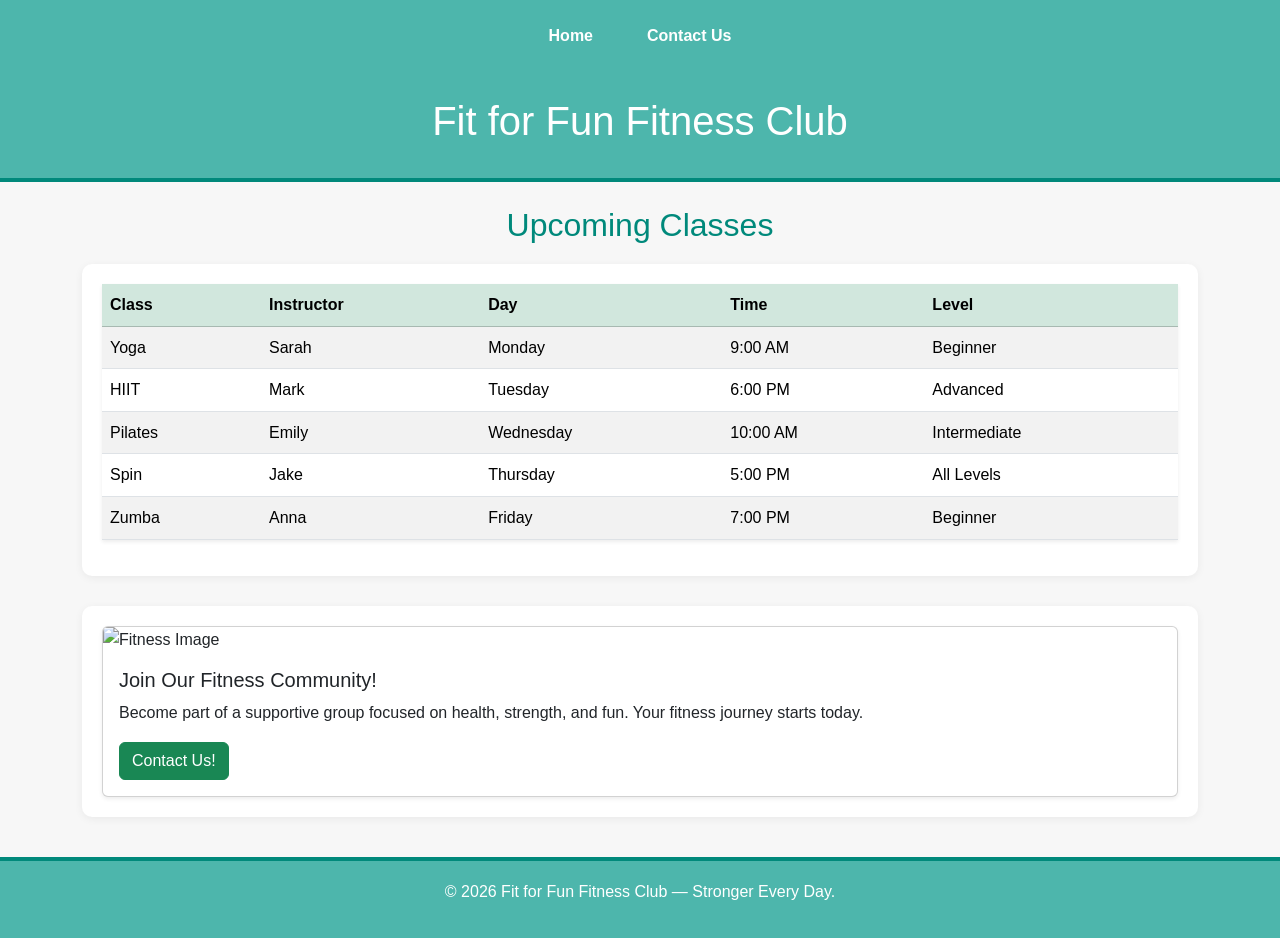
==== index.html @ 86d4116d "updated misc formatting" ====
<!DOCTYPE html>
<html lang="en">

<head>
    <meta charset="UTF-8">
    <meta name="author" content="Logan Burkardt — July 2026">
    <meta name="viewport" content="width=device-width, initial-scale=1.0">
    <title>Fit for Fun Fitness Club</title>

    <!-- Bootstrap CSS -->
    <link href="https://cdn.jsdelivr.net/npm/bootstrap@5.3.8/dist/css/bootstrap.min.css" rel="stylesheet">

    <!-- Custom Stylesheet -->
    <link rel="stylesheet" href="style.css">
</head>

<body>

    <!-- Flexbox Navigation -->
    <nav class="main-nav">
        <a href="index.html">Home</a>
        <a href="contactus.html">Contact Us</a>
    </nav>

    <header class="title-banner">
        <h1>Fit for Fun Fitness Club</h1>
    </header>

    <main class="container">

        <h2 class="section-title mt-4">Upcoming Classes</h2>

        <!-- Bootstrap Table -->
        <section class="content-card">
            <table class="table table-striped table-hover shadow-sm">
                <thead class="table-success">
                    <tr>
                        <th>Class</th>
                        <th>Instructor</th>
                        <th>Day</th>
                        <th>Time</th>
                        <th>Level</th>
                    </tr>
                </thead>
                <tbody>
                    <tr>
                        <td>Yoga</td>
                        <td>Sarah</td>
                        <td>Monday</td>
                        <td>9:00 AM</td>
                        <td>Beginner</td>
                    </tr>
                    <tr>
                        <td>HIIT</td>
                        <td>Mark</td>
                        <td>Tuesday</td>
                        <td>6:00 PM</td>
                        <td>Advanced</td>
                    </tr>
                    <tr>
                        <td>Pilates</td>
                        <td>Emily</td>
                        <td>Wednesday</td>
                        <td>10:00 AM</td>
                        <td>Intermediate</td>
                    </tr>
                    <tr>
                        <td>Spin</td>
                        <td>Jake</td>
                        <td>Thursday</td>
                        <td>5:00 PM</td>
                        <td>All Levels</td>
                    </tr>
                    <tr>
                        <td>Zumba</td>
                        <td>Anna</td>
                        <td>Friday</td>
                        <td>7:00 PM</td>
                        <td>Beginner</td>
                    </tr>
                </tbody>
            </table>
        </section>

        <!-- Bootstrap Card -->
        <section class="content-card">
            <section class="card shadow-sm">
                <img src="https://via.placeholder.com/600x250" class="card-img-top" alt="Fitness Image">

                <section class="card-body">
                    <h5 class="card-title">Join Our Fitness Community!</h5>
                    <p class="card-text">
                        Become part of a supportive group focused on health, strength, and fun.
                        Your fitness journey starts today.
                    </p>
                    <a href="#" class="btn btn-success">Contact Us!</a>
                </section>
            </section>
        </section>

    </main>

    <footer class="footer">
        <p>&copy; 2026 Fit for Fun Fitness Club — Stronger Every Day.</p>
    </footer>

</body>

</html>
---- style.css ----
/* ===========================
   Global Styles
   =========================== */
body {
    font-family: 'Poppins', Arial, sans-serif;
    margin: 0;
    background: #f7f7f7;
    color: #333;
    line-height: 1.6;
}

/* ===========================
   Title Banner
   =========================== */
.title-banner {
    background: #4db6ac;
    color: #fff;
    padding: 25px;
    text-align: center;
    border-bottom: 4px solid #00897b;
}

/* ===========================
   Flexbox Navigation
   =========================== */
.main-nav {
    display: flex;
    flex-direction: column;
    background: #4db6ac;
    text-align: center;
    padding: 15px;
    gap: 10px;
}

.main-nav a {
    text-decoration: none;
    color: #fff;
    font-weight: 600;
    padding: 8px 12px;
    border-radius: 6px;
}

.main-nav a:hover {
    background: #00897b;
}

/* Switch to horizontal layout */
@media (min-width: 600px) {
    .main-nav {
        flex-direction: row;
        justify-content: center;
        gap: 30px;
    }
}

/* ===========================
   Content Card
   =========================== */
.content-card {
    background: #fff;
    padding: 20px;
    margin-bottom: 30px;
    border-radius: 10px;
    box-shadow: 0 2px 8px rgba(0, 0, 0, 0.06);
}

/* ===========================
   Section Titles
   =========================== */
.section-title {
    color: #00897b;
    margin-bottom: 20px;
    text-align: center;
}

/* ===========================
   Footer
   =========================== */
.footer {
    background: #4db6ac;
    color: #fff;
    text-align: center;
    padding: 18px;
    margin-top: 40px;
    border-top: 4px solid #00897b;
}
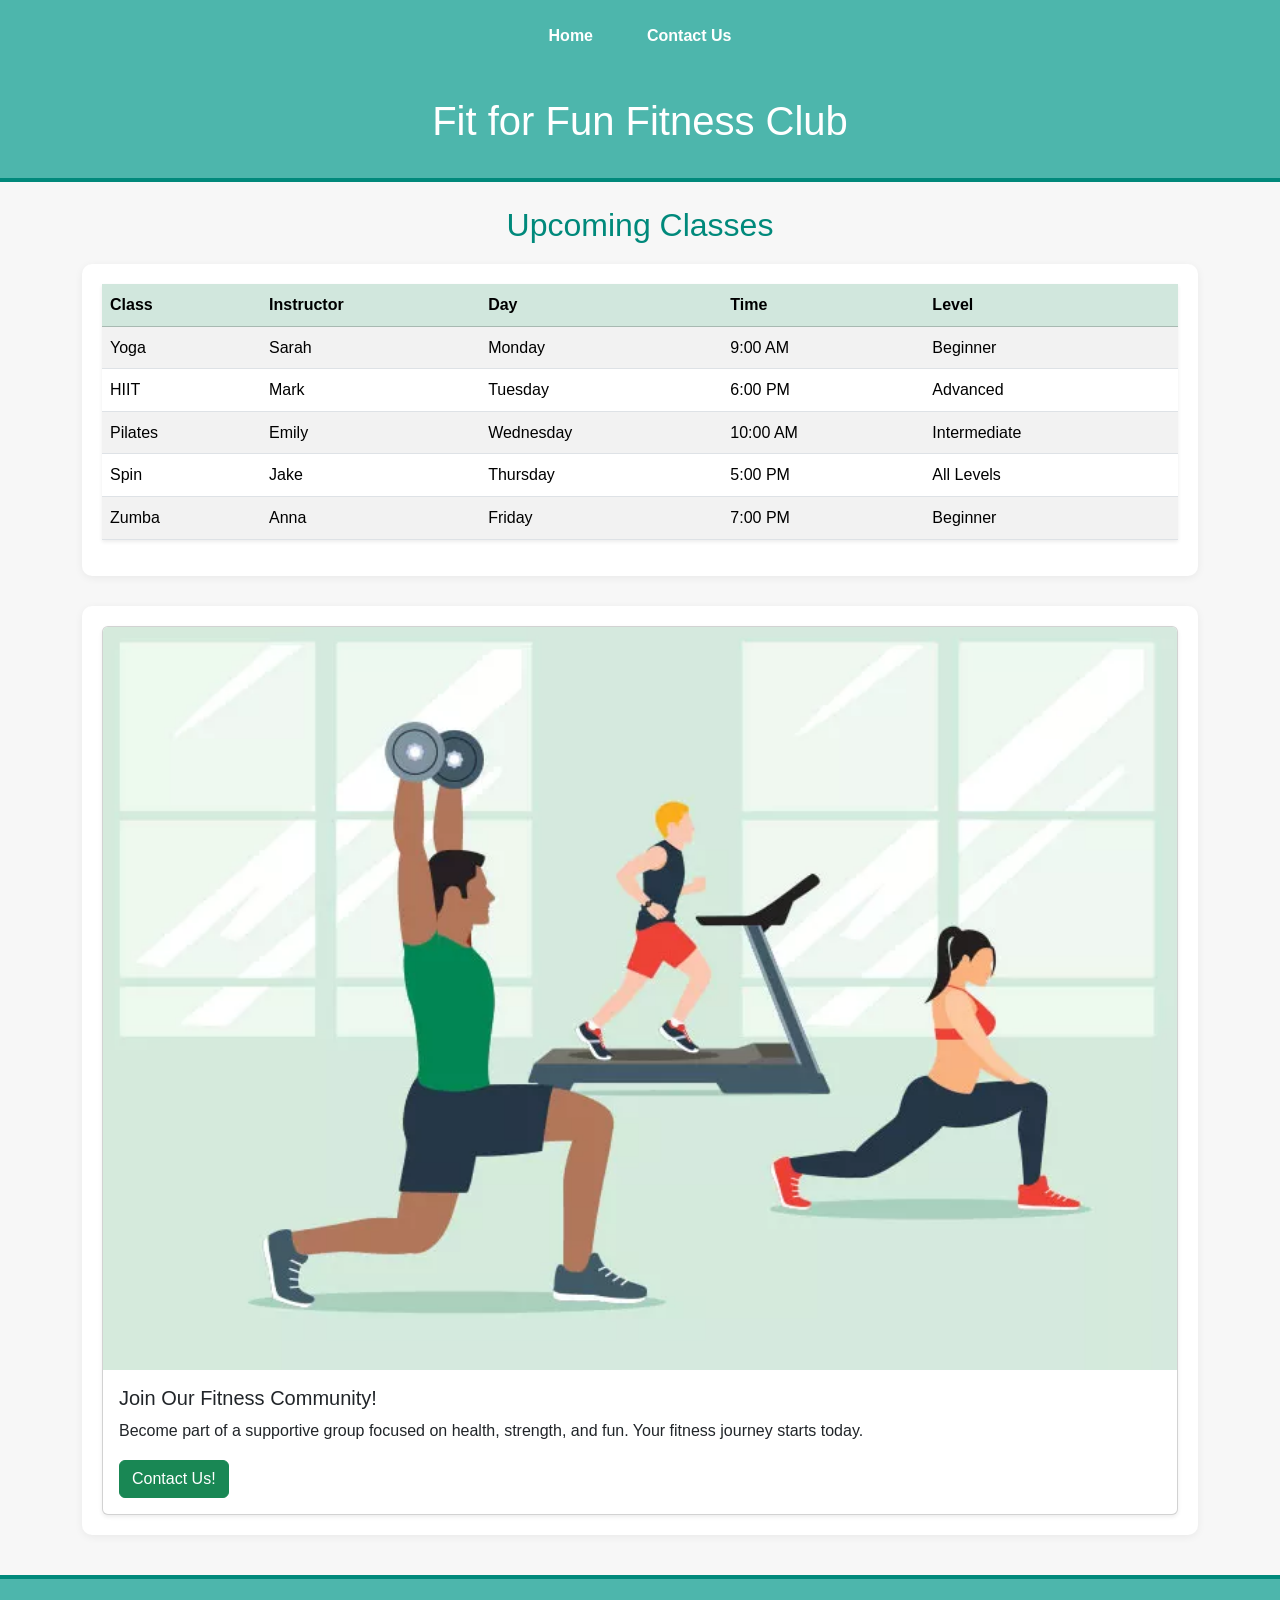
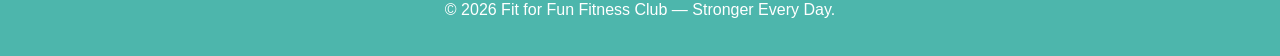
==== commit dca55015: "updated placeholder pic and fixed button link" ====
--- a/index.html
+++ b/index.html
@@ -29,7 +29,7 @@
     <main class="container">
 
         <h2 class="section-title mt-4">Upcoming Classes</h2>
-
+        <!-- test comment -->
         <!-- Bootstrap Table -->
         <section class="content-card">
             <table class="table table-striped table-hover shadow-sm">
@@ -85,7 +85,7 @@
         <!-- Bootstrap Card -->
         <section class="content-card">
             <section class="card shadow-sm">
-                <img src="https://via.placeholder.com/600x250" class="card-img-top" alt="Fitness Image">
+                <img src="images/excercisegraphic.webp" class="card-img-top" alt="Fitness Image">
 
                 <section class="card-body">
                     <h5 class="card-title">Join Our Fitness Community!</h5>
@@ -93,7 +93,7 @@
                         Become part of a supportive group focused on health, strength, and fun.
                         Your fitness journey starts today.
                     </p>
-                    <a href="#" class="btn btn-success">Contact Us!</a>
+                    <a href="contactus.html" class="btn btn-success">Contact Us!</a>
                 </section>
             </section>
         </section>
@@ -106,4 +106,4 @@
 
 </body>
 
-</html>
+</html>
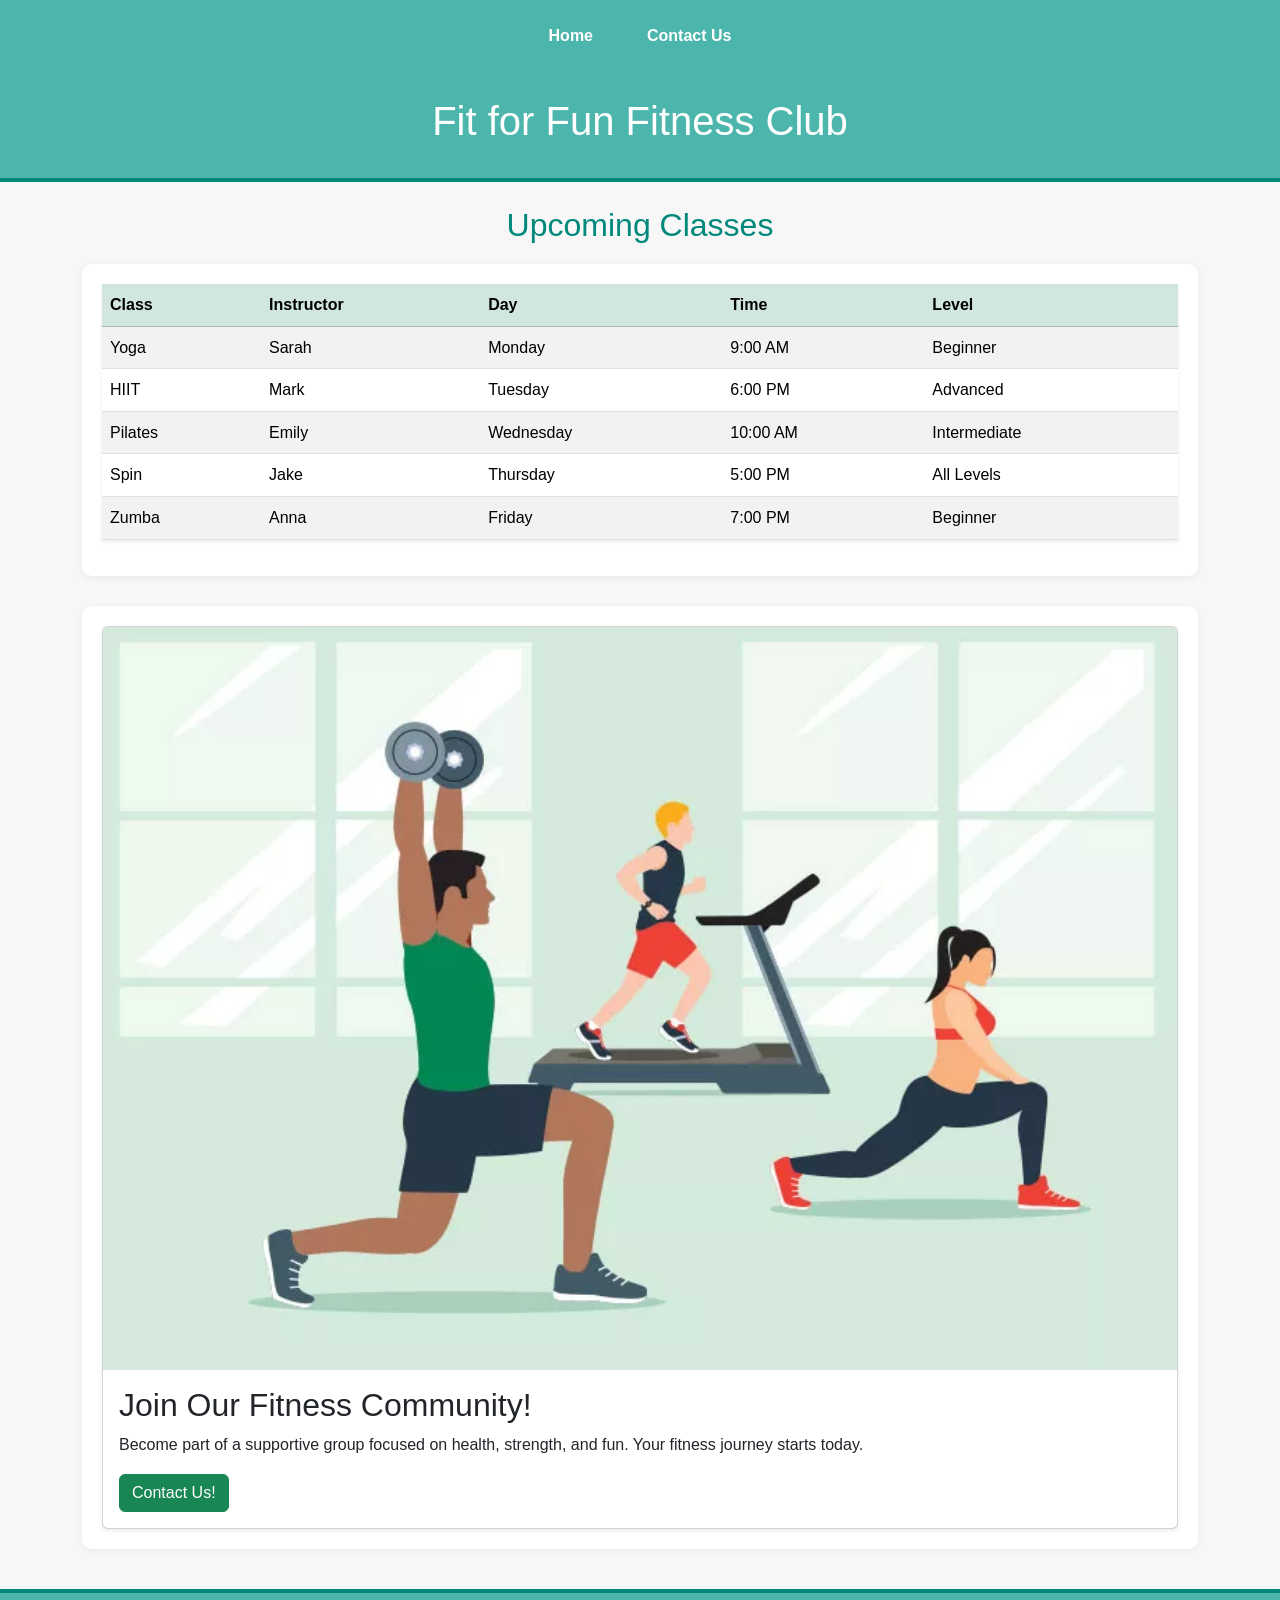
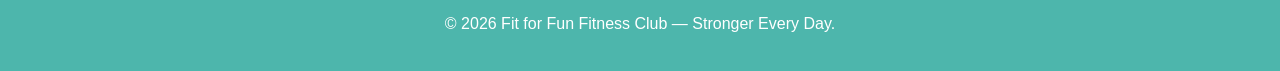
==== commit b9c7ba57: "test update" ====
--- a/index.html
+++ b/index.html
@@ -88,7 +88,7 @@
                 <img src="images/excercisegraphic.webp" class="card-img-top" alt="Fitness Image">
 
                 <section class="card-body">
-                    <h5 class="card-title">Join Our Fitness Community!</h5>
+                    <h2 class="card-title">Join Our Fitness Community!</h2>
                     <p class="card-text">
                         Become part of a supportive group focused on health, strength, and fun.
                         Your fitness journey starts today.
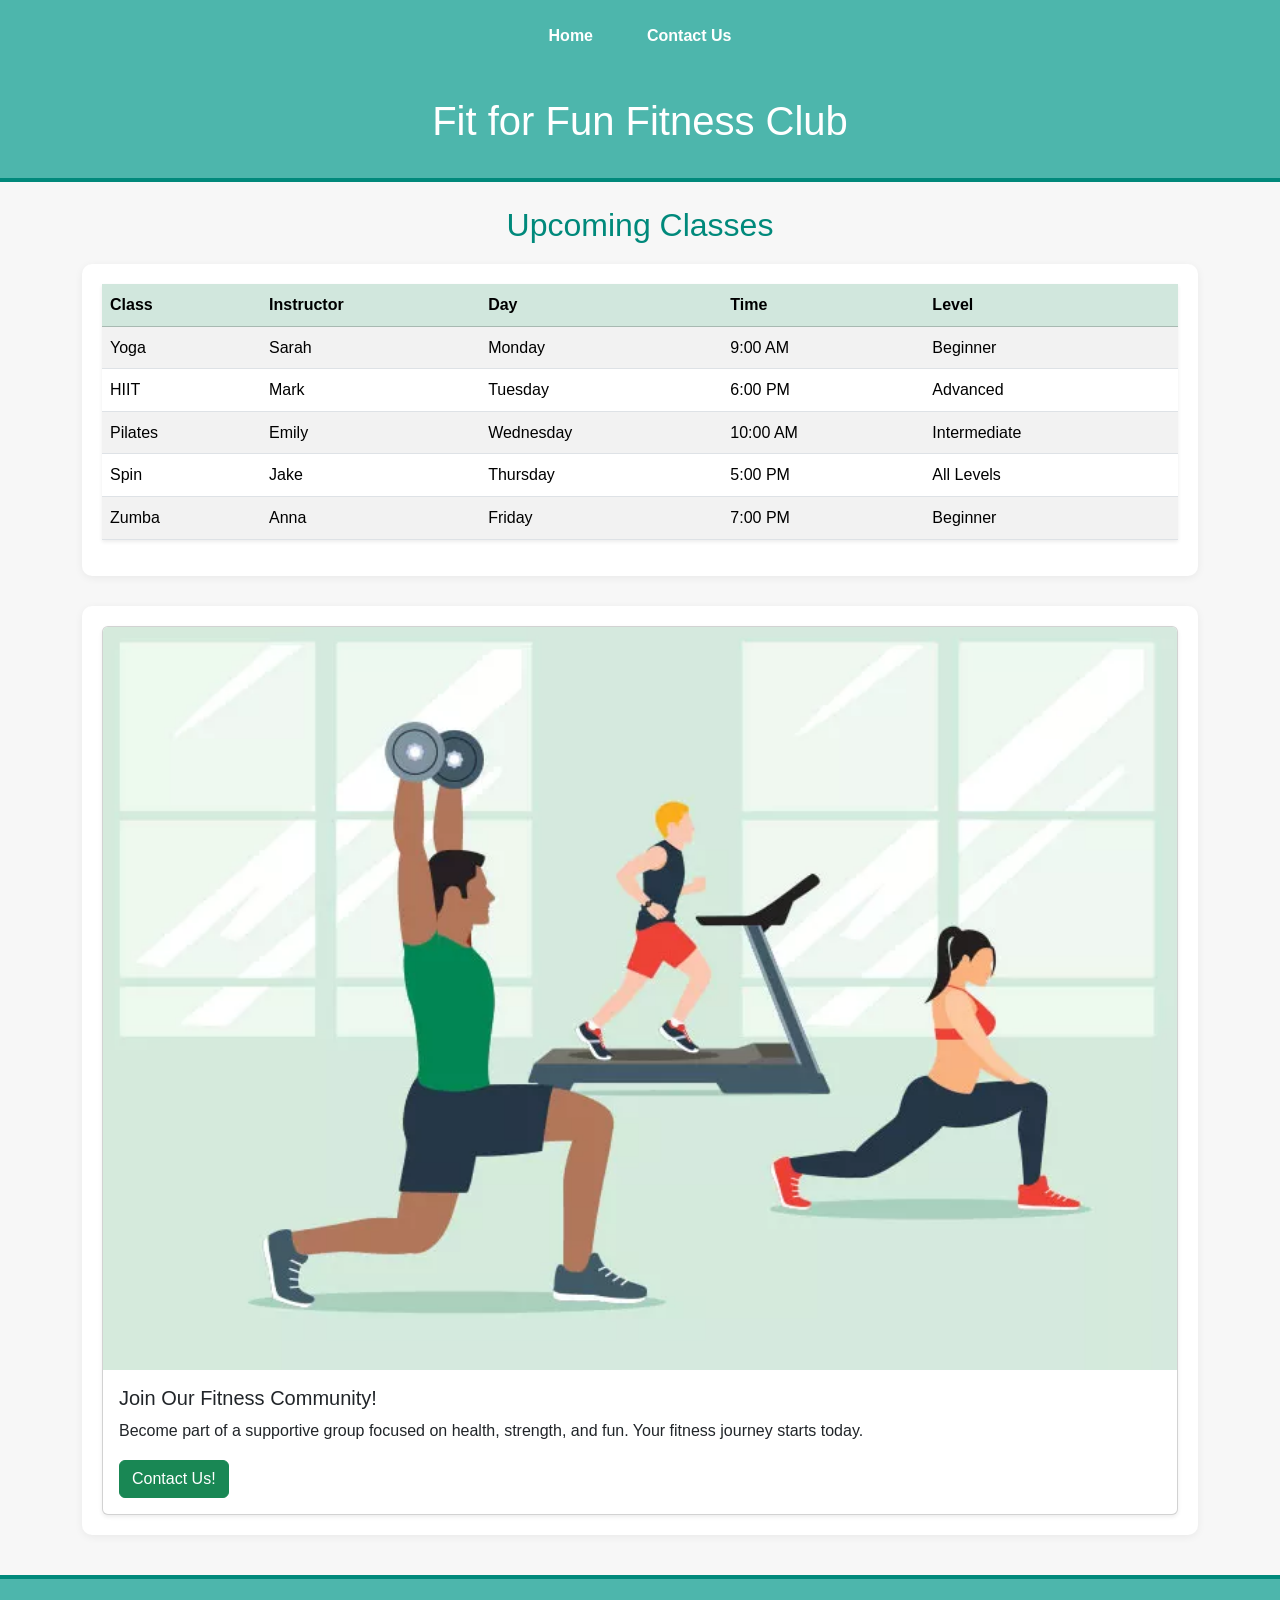
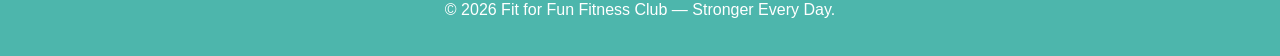
==== commit 4cccf922: "create branch-Jonathon" ====
--- a/index.html
+++ b/index.html
@@ -1,109 +1,110 @@
-<!DOCTYPE html>
+<!doctype html>
 <html lang="en">
-
-<head>
-    <meta charset="UTF-8">
-    <meta name="author" content="Logan Burkardt — July 2026">
-    <meta name="viewport" content="width=device-width, initial-scale=1.0">
+  <head>
+    <meta charset="UTF-8" />
+    <meta name="author" content="Logan Burkardt — July 2026" />
+    <meta name="viewport" content="width=device-width, initial-scale=1.0" />
     <title>Fit for Fun Fitness Club</title>
 
     <!-- Bootstrap CSS -->
-    <link href="https://cdn.jsdelivr.net/npm/bootstrap@5.3.8/dist/css/bootstrap.min.css" rel="stylesheet">
+    <link
+      href="https://cdn.jsdelivr.net/npm/bootstrap@5.3.8/dist/css/bootstrap.min.css"
+      rel="stylesheet"
+    />
 
     <!-- Custom Stylesheet -->
-    <link rel="stylesheet" href="style.css">
-</head>
+    <link rel="stylesheet" href="style.css" />
+  </head>
 
-<body>
-
+  <body>
     <!-- Flexbox Navigation -->
     <nav class="main-nav">
-        <a href="index.html">Home</a>
-        <a href="contactus.html">Contact Us</a>
+      <a href="index.html">Home</a>
+      <a href="contactus.html">Contact Us</a>
     </nav>
 
     <header class="title-banner">
-        <h1>Fit for Fun Fitness Club</h1>
+      <h1>Fit for Fun Fitness Club</h1>
     </header>
 
     <main class="container">
+      <h2 class="section-title mt-4">Upcoming Classes</h2>
+      <!-- test comment -->
+      <!-- Bootstrap Table -->
+      <section class="content-card">
+        <table class="table table-striped table-hover shadow-sm">
+          <thead class="table-success">
+            <tr>
+              <th>Class</th>
+              <th>Instructor</th>
+              <th>Day</th>
+              <th>Time</th>
+              <th>Level</th>
+            </tr>
+          </thead>
+          <tbody>
+            <tr>
+              <td>Yoga</td>
+              <td>Sarah</td>
+              <td>Monday</td>
+              <td>9:00 AM</td>
+              <td>Beginner</td>
+            </tr>
+            <tr>
+              <td>HIIT</td>
+              <td>Mark</td>
+              <td>Tuesday</td>
+              <td>6:00 PM</td>
+              <td>Advanced</td>
+            </tr>
+            <tr>
+              <td>Pilates</td>
+              <td>Emily</td>
+              <td>Wednesday</td>
+              <td>10:00 AM</td>
+              <td>Intermediate</td>
+            </tr>
+            <tr>
+              <td>Spin</td>
+              <td>Jake</td>
+              <td>Thursday</td>
+              <td>5:00 PM</td>
+              <td>All Levels</td>
+            </tr>
+            <tr>
+              <td>Zumba</td>
+              <td>Anna</td>
+              <td>Friday</td>
+              <td>7:00 PM</td>
+              <td>Beginner</td>
+            </tr>
+          </tbody>
+        </table>
+      </section>
 
-        <h2 class="section-title mt-4">Upcoming Classes</h2>
-        <!-- test comment -->
-        <!-- Bootstrap Table -->
-        <section class="content-card">
-            <table class="table table-striped table-hover shadow-sm">
-                <thead class="table-success">
-                    <tr>
-                        <th>Class</th>
-                        <th>Instructor</th>
-                        <th>Day</th>
-                        <th>Time</th>
-                        <th>Level</th>
-                    </tr>
-                </thead>
-                <tbody>
-                    <tr>
-                        <td>Yoga</td>
-                        <td>Sarah</td>
-                        <td>Monday</td>
-                        <td>9:00 AM</td>
-                        <td>Beginner</td>
-                    </tr>
-                    <tr>
-                        <td>HIIT</td>
-                        <td>Mark</td>
-                        <td>Tuesday</td>
-                        <td>6:00 PM</td>
-                        <td>Advanced</td>
-                    </tr>
-                    <tr>
-                        <td>Pilates</td>
-                        <td>Emily</td>
-                        <td>Wednesday</td>
-                        <td>10:00 AM</td>
-                        <td>Intermediate</td>
-                    </tr>
-                    <tr>
-                        <td>Spin</td>
-                        <td>Jake</td>
-                        <td>Thursday</td>
-                        <td>5:00 PM</td>
-                        <td>All Levels</td>
-                    </tr>
-                    <tr>
-                        <td>Zumba</td>
-                        <td>Anna</td>
-                        <td>Friday</td>
-                        <td>7:00 PM</td>
-                        <td>Beginner</td>
-                    </tr>
-                </tbody>
-            </table>
+      <!-- Bootstrap Card -->
+      <section class="content-card">
+        <section class="card shadow-sm">
+          <img
+            src="images/excercisegraphic.webp"
+            class="card-img-top"
+            alt="Fitness Image"
+          />
+
+          <section class="card-body">
+            <h5 class="card-title">Join Our Fitness Community!</h5>
+            <p class="card-text">
+              Become part of a supportive group focused on health, strength, and
+              fun. Your fitness journey starts today.
+            </p>
+            <a href="contactus.html" class="btn btn-success">Contact Us!</a>
+          </section>
         </section>
-
-        <!-- Bootstrap Card -->
-        <section class="content-card">
-            <section class="card shadow-sm">
-                <img src="images/excercisegraphic.webp" class="card-img-top" alt="Fitness Image">
-
-                <section class="card-body">
-                    <h2 class="card-title">Join Our Fitness Community!</h2>
-                    <p class="card-text">
-                        Become part of a supportive group focused on health, strength, and fun.
-                        Your fitness journey starts today.
-                    </p>
-                    <a href="contactus.html" class="btn btn-success">Contact Us!</a>
-                </section>
-            </section>
-        </section>
-
+      </section>
     </main>
 
     <footer class="footer">
-        <p>&copy; 2026 Fit for Fun Fitness Club — Stronger Every Day.</p>
+      <p>&copy; 2026 Fit for Fun Fitness Club — Stronger Every Day.</p>
     </footer>
-
-</body>
-
-</html>+  </body>
+</html>
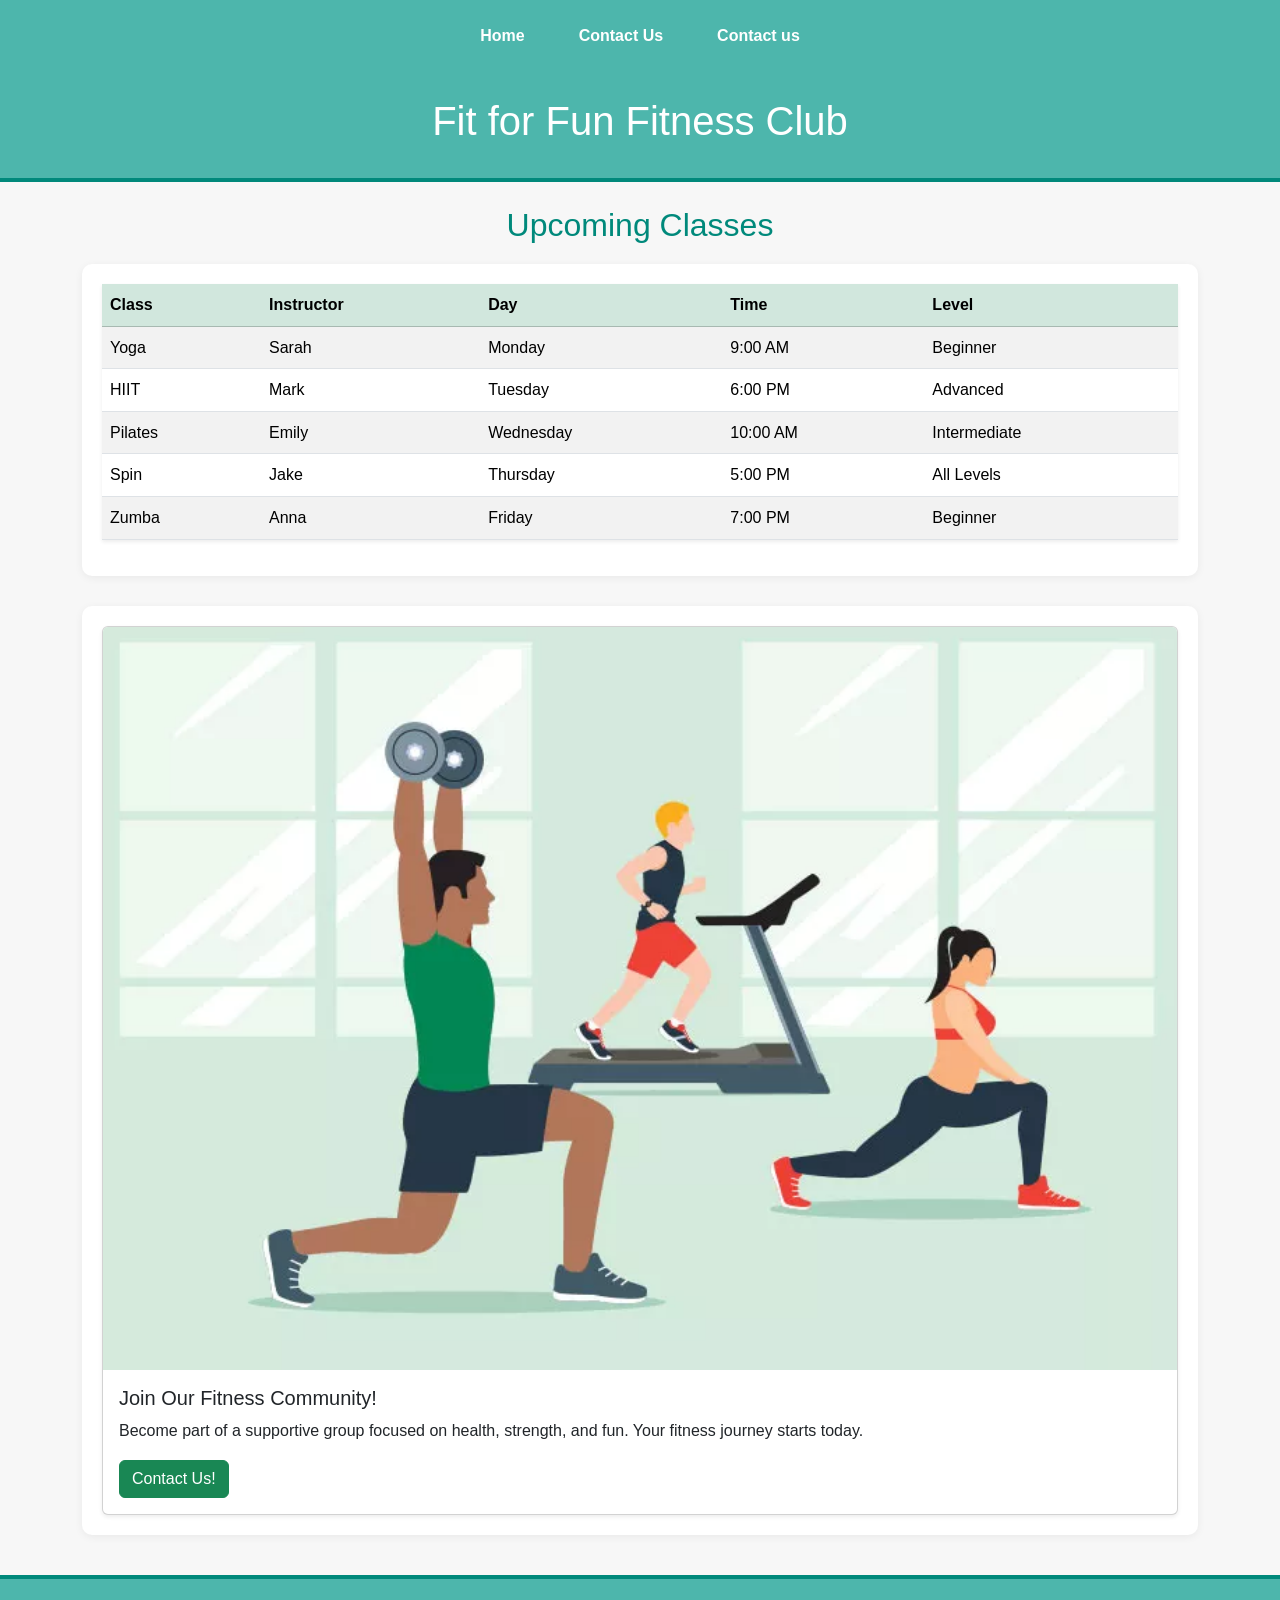
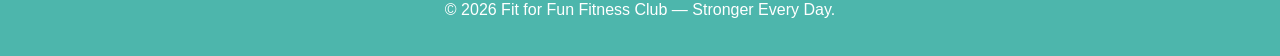
==== commit f1b0b112: "revised navs, need to test" ====
--- a/index.html
+++ b/index.html
@@ -1,110 +1,110 @@
-<!doctype html>
+<!DOCTYPE html>
 <html lang="en">
-  <head>
-    <meta charset="UTF-8" />
-    <meta name="author" content="Logan Burkardt — July 2026" />
-    <meta name="viewport" content="width=device-width, initial-scale=1.0" />
+
+<head>
+    <meta charset="UTF-8">
+    <meta name="author" content="Logan Burkardt — July 2026">
+    <meta name="viewport" content="width=device-width, initial-scale=1.0">
     <title>Fit for Fun Fitness Club</title>
 
     <!-- Bootstrap CSS -->
-    <link
-      href="https://cdn.jsdelivr.net/npm/bootstrap@5.3.8/dist/css/bootstrap.min.css"
-      rel="stylesheet"
-    />
+    <link href="https://cdn.jsdelivr.net/npm/bootstrap@5.3.8/dist/css/bootstrap.min.css" rel="stylesheet">
 
     <!-- Custom Stylesheet -->
-    <link rel="stylesheet" href="style.css" />
-  </head>
+    <link rel="stylesheet" href="style.css">
+</head>
 
-  <body>
+<body>
+
     <!-- Flexbox Navigation -->
     <nav class="main-nav">
-      <a href="index.html">Home</a>
-      <a href="contactus.html">Contact Us</a>
+        <a href="index.html">Home</a>
+        <a href="contactus-celeste.html">Contact Us</a>
+        <a href="contactus-jonathon.html">Contact us</a>
     </nav>
 
     <header class="title-banner">
-      <h1>Fit for Fun Fitness Club</h1>
+        <h1>Fit for Fun Fitness Club</h1>
     </header>
 
     <main class="container">
-      <h2 class="section-title mt-4">Upcoming Classes</h2>
-      <!-- test comment -->
-      <!-- Bootstrap Table -->
-      <section class="content-card">
-        <table class="table table-striped table-hover shadow-sm">
-          <thead class="table-success">
-            <tr>
-              <th>Class</th>
-              <th>Instructor</th>
-              <th>Day</th>
-              <th>Time</th>
-              <th>Level</th>
-            </tr>
-          </thead>
-          <tbody>
-            <tr>
-              <td>Yoga</td>
-              <td>Sarah</td>
-              <td>Monday</td>
-              <td>9:00 AM</td>
-              <td>Beginner</td>
-            </tr>
-            <tr>
-              <td>HIIT</td>
-              <td>Mark</td>
-              <td>Tuesday</td>
-              <td>6:00 PM</td>
-              <td>Advanced</td>
-            </tr>
-            <tr>
-              <td>Pilates</td>
-              <td>Emily</td>
-              <td>Wednesday</td>
-              <td>10:00 AM</td>
-              <td>Intermediate</td>
-            </tr>
-            <tr>
-              <td>Spin</td>
-              <td>Jake</td>
-              <td>Thursday</td>
-              <td>5:00 PM</td>
-              <td>All Levels</td>
-            </tr>
-            <tr>
-              <td>Zumba</td>
-              <td>Anna</td>
-              <td>Friday</td>
-              <td>7:00 PM</td>
-              <td>Beginner</td>
-            </tr>
-          </tbody>
-        </table>
-      </section>
 
-      <!-- Bootstrap Card -->
-      <section class="content-card">
-        <section class="card shadow-sm">
-          <img
-            src="images/excercisegraphic.webp"
-            class="card-img-top"
-            alt="Fitness Image"
-          />
+        <h2 class="section-title mt-4">Upcoming Classes</h2>
+        <!-- test comment -->
+        <!-- Bootstrap Table -->
+        <section class="content-card">
+            <table class="table table-striped table-hover shadow-sm">
+                <thead class="table-success">
+                    <tr>
+                        <th>Class</th>
+                        <th>Instructor</th>
+                        <th>Day</th>
+                        <th>Time</th>
+                        <th>Level</th>
+                    </tr>
+                </thead>
+                <tbody>
+                    <tr>
+                        <td>Yoga</td>
+                        <td>Sarah</td>
+                        <td>Monday</td>
+                        <td>9:00 AM</td>
+                        <td>Beginner</td>
+                    </tr>
+                    <tr>
+                        <td>HIIT</td>
+                        <td>Mark</td>
+                        <td>Tuesday</td>
+                        <td>6:00 PM</td>
+                        <td>Advanced</td>
+                    </tr>
+                    <tr>
+                        <td>Pilates</td>
+                        <td>Emily</td>
+                        <td>Wednesday</td>
+                        <td>10:00 AM</td>
+                        <td>Intermediate</td>
+                    </tr>
+                    <tr>
+                        <td>Spin</td>
+                        <td>Jake</td>
+                        <td>Thursday</td>
+                        <td>5:00 PM</td>
+                        <td>All Levels</td>
+                    </tr>
+                    <tr>
+                        <td>Zumba</td>
+                        <td>Anna</td>
+                        <td>Friday</td>
+                        <td>7:00 PM</td>
+                        <td>Beginner</td>
+                    </tr>
+                </tbody>
+            </table>
+        </section>
 
-          <section class="card-body">
-            <h5 class="card-title">Join Our Fitness Community!</h5>
-            <p class="card-text">
-              Become part of a supportive group focused on health, strength, and
-              fun. Your fitness journey starts today.
-            </p>
-            <a href="contactus.html" class="btn btn-success">Contact Us!</a>
-          </section>
+        <!-- Bootstrap Card -->
+        <section class="content-card">
+            <section class="card shadow-sm">
+                <img src="images/excercisegraphic.webp" class="card-img-top" alt="Fitness Image">
+
+                <section class="card-body">
+                    <h5 class="card-title">Join Our Fitness Community!</h5>
+                    <p class="card-text">
+                        Become part of a supportive group focused on health, strength, and fun.
+                        Your fitness journey starts today.
+                    </p>
+                    <a href="contactus.html" class="btn btn-success">Contact Us!</a>
+                </section>
+            </section>
         </section>
-      </section>
+
     </main>
 
     <footer class="footer">
-      <p>&copy; 2026 Fit for Fun Fitness Club — Stronger Every Day.</p>
+        <p>&copy; 2026 Fit for Fun Fitness Club — Stronger Every Day.</p>
     </footer>
-  </body>
-</html>
+
+</body>
+
+</html>
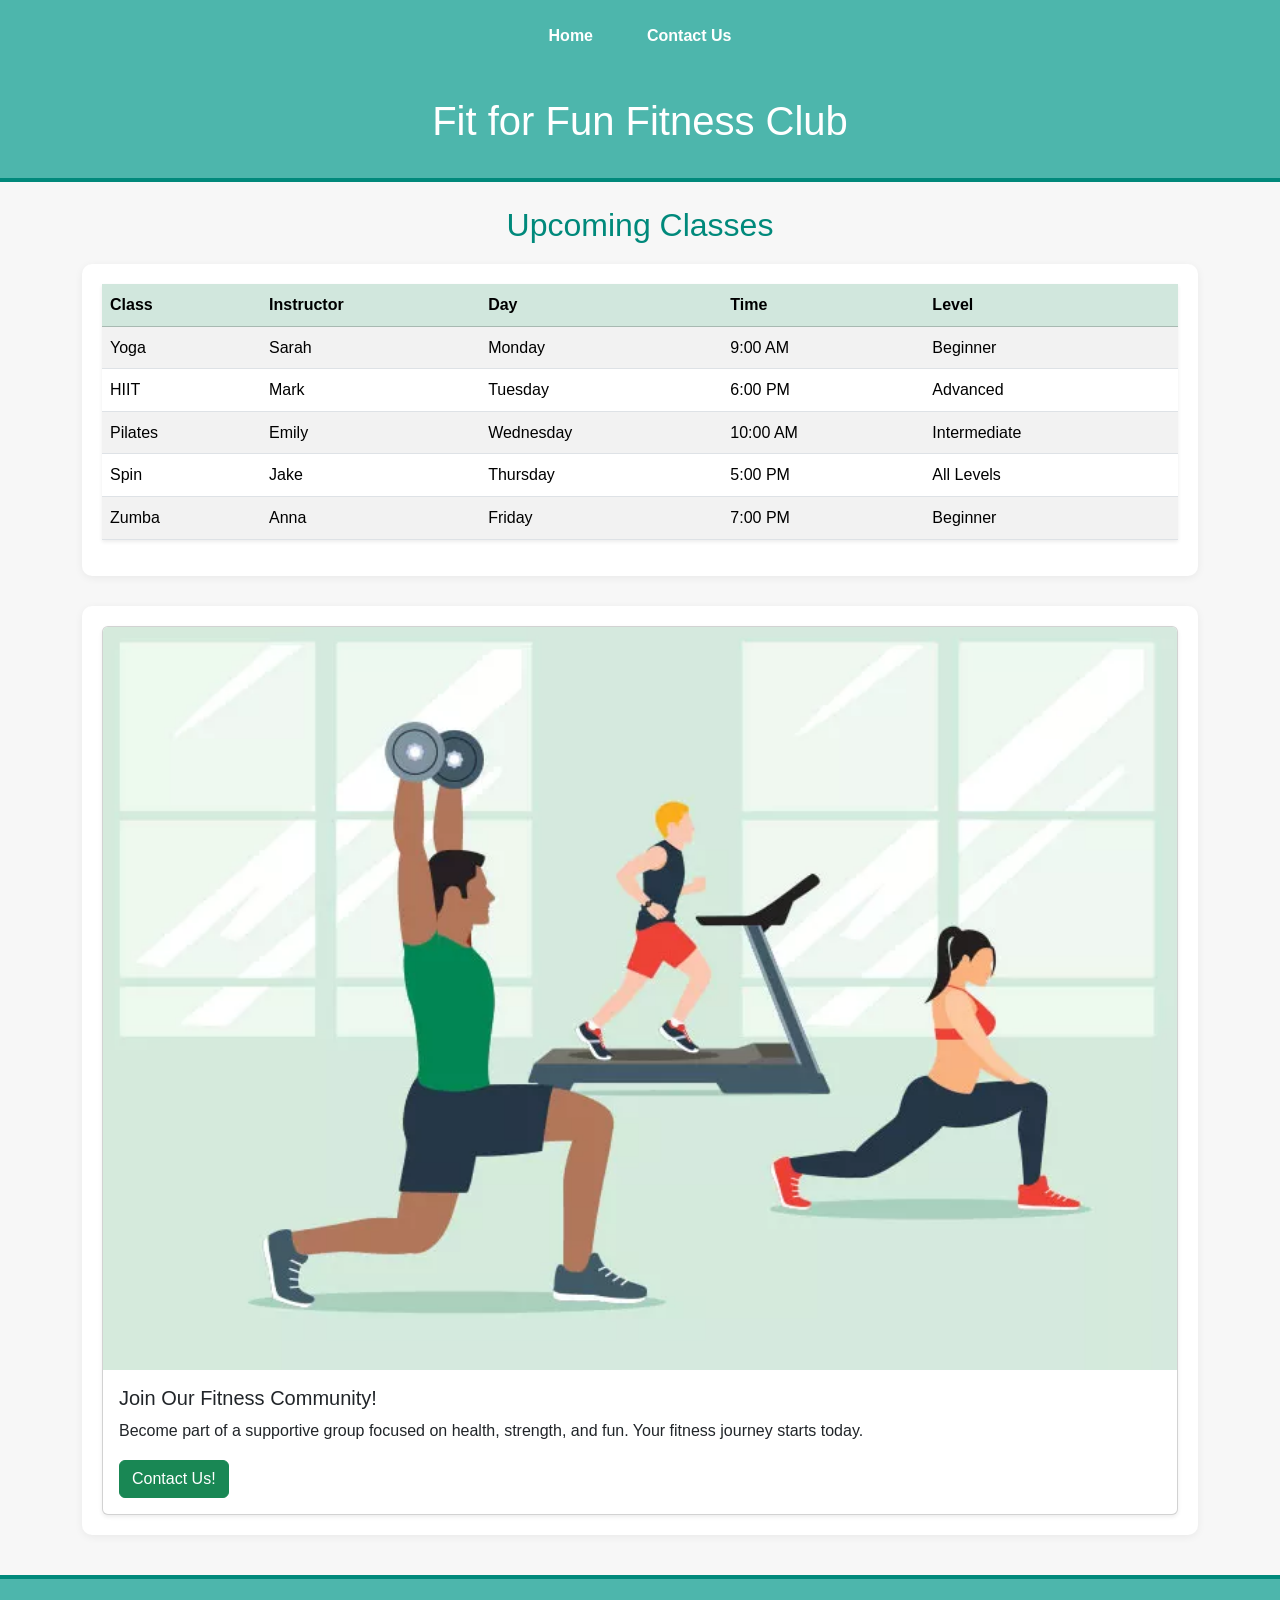
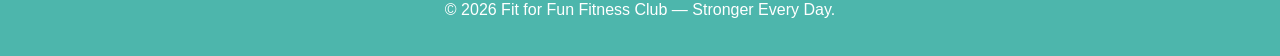
==== commit 792af92d: "Merge branch 'main' of https://github.com/SpookyToaster/CIS-130-W06-Fit-For-Fun" ====
--- a/index.html
+++ b/index.html
@@ -1,110 +1,110 @@
-<!DOCTYPE html>
+<!doctype html>
 <html lang="en">
-
-<head>
-    <meta charset="UTF-8">
-    <meta name="author" content="Logan Burkardt — July 2026">
-    <meta name="viewport" content="width=device-width, initial-scale=1.0">
+  <head>
+    <meta charset="UTF-8" />
+    <meta name="author" content="Logan Burkardt — July 2026" />
+    <meta name="viewport" content="width=device-width, initial-scale=1.0" />
     <title>Fit for Fun Fitness Club</title>
 
     <!-- Bootstrap CSS -->
-    <link href="https://cdn.jsdelivr.net/npm/bootstrap@5.3.8/dist/css/bootstrap.min.css" rel="stylesheet">
+    <link
+      href="https://cdn.jsdelivr.net/npm/bootstrap@5.3.8/dist/css/bootstrap.min.css"
+      rel="stylesheet"
+    />
 
     <!-- Custom Stylesheet -->
-    <link rel="stylesheet" href="style.css">
-</head>
+    <link rel="stylesheet" href="style.css" />
+  </head>
 
-<body>
-
+  <body>
     <!-- Flexbox Navigation -->
     <nav class="main-nav">
         <a href="index.html">Home</a>
-        <a href="contactus-celeste.html">Contact Us</a>
-        <a href="contactus-jonathon.html">Contact us</a>
+        <a href="contactus.html">Contact Us</a>
     </nav>
 
     <header class="title-banner">
-        <h1>Fit for Fun Fitness Club</h1>
+      <h1>Fit for Fun Fitness Club</h1>
     </header>
 
     <main class="container">
+      <h2 class="section-title mt-4">Upcoming Classes</h2>
+      <!-- test comment -->
+      <!-- Bootstrap Table -->
+      <section class="content-card">
+        <table class="table table-striped table-hover shadow-sm">
+          <thead class="table-success">
+            <tr>
+              <th>Class</th>
+              <th>Instructor</th>
+              <th>Day</th>
+              <th>Time</th>
+              <th>Level</th>
+            </tr>
+          </thead>
+          <tbody>
+            <tr>
+              <td>Yoga</td>
+              <td>Sarah</td>
+              <td>Monday</td>
+              <td>9:00 AM</td>
+              <td>Beginner</td>
+            </tr>
+            <tr>
+              <td>HIIT</td>
+              <td>Mark</td>
+              <td>Tuesday</td>
+              <td>6:00 PM</td>
+              <td>Advanced</td>
+            </tr>
+            <tr>
+              <td>Pilates</td>
+              <td>Emily</td>
+              <td>Wednesday</td>
+              <td>10:00 AM</td>
+              <td>Intermediate</td>
+            </tr>
+            <tr>
+              <td>Spin</td>
+              <td>Jake</td>
+              <td>Thursday</td>
+              <td>5:00 PM</td>
+              <td>All Levels</td>
+            </tr>
+            <tr>
+              <td>Zumba</td>
+              <td>Anna</td>
+              <td>Friday</td>
+              <td>7:00 PM</td>
+              <td>Beginner</td>
+            </tr>
+          </tbody>
+        </table>
+      </section>
 
-        <h2 class="section-title mt-4">Upcoming Classes</h2>
-        <!-- test comment -->
-        <!-- Bootstrap Table -->
-        <section class="content-card">
-            <table class="table table-striped table-hover shadow-sm">
-                <thead class="table-success">
-                    <tr>
-                        <th>Class</th>
-                        <th>Instructor</th>
-                        <th>Day</th>
-                        <th>Time</th>
-                        <th>Level</th>
-                    </tr>
-                </thead>
-                <tbody>
-                    <tr>
-                        <td>Yoga</td>
-                        <td>Sarah</td>
-                        <td>Monday</td>
-                        <td>9:00 AM</td>
-                        <td>Beginner</td>
-                    </tr>
-                    <tr>
-                        <td>HIIT</td>
-                        <td>Mark</td>
-                        <td>Tuesday</td>
-                        <td>6:00 PM</td>
-                        <td>Advanced</td>
-                    </tr>
-                    <tr>
-                        <td>Pilates</td>
-                        <td>Emily</td>
-                        <td>Wednesday</td>
-                        <td>10:00 AM</td>
-                        <td>Intermediate</td>
-                    </tr>
-                    <tr>
-                        <td>Spin</td>
-                        <td>Jake</td>
-                        <td>Thursday</td>
-                        <td>5:00 PM</td>
-                        <td>All Levels</td>
-                    </tr>
-                    <tr>
-                        <td>Zumba</td>
-                        <td>Anna</td>
-                        <td>Friday</td>
-                        <td>7:00 PM</td>
-                        <td>Beginner</td>
-                    </tr>
-                </tbody>
-            </table>
+      <!-- Bootstrap Card -->
+      <section class="content-card">
+        <section class="card shadow-sm">
+          <img
+            src="images/excercisegraphic.webp"
+            class="card-img-top"
+            alt="Fitness Image"
+          />
+
+          <section class="card-body">
+            <h5 class="card-title">Join Our Fitness Community!</h5>
+            <p class="card-text">
+              Become part of a supportive group focused on health, strength, and
+              fun. Your fitness journey starts today.
+            </p>
+            <a href="contactus.html" class="btn btn-success">Contact Us!</a>
+          </section>
         </section>
-
-        <!-- Bootstrap Card -->
-        <section class="content-card">
-            <section class="card shadow-sm">
-                <img src="images/excercisegraphic.webp" class="card-img-top" alt="Fitness Image">
-
-                <section class="card-body">
-                    <h5 class="card-title">Join Our Fitness Community!</h5>
-                    <p class="card-text">
-                        Become part of a supportive group focused on health, strength, and fun.
-                        Your fitness journey starts today.
-                    </p>
-                    <a href="contactus.html" class="btn btn-success">Contact Us!</a>
-                </section>
-            </section>
-        </section>
-
+      </section>
     </main>
 
     <footer class="footer">
-        <p>&copy; 2026 Fit for Fun Fitness Club — Stronger Every Day.</p>
+      <p>&copy; 2026 Fit for Fun Fitness Club — Stronger Every Day.</p>
     </footer>
-
-</body>
-
-</html>+  </body>
+</html>
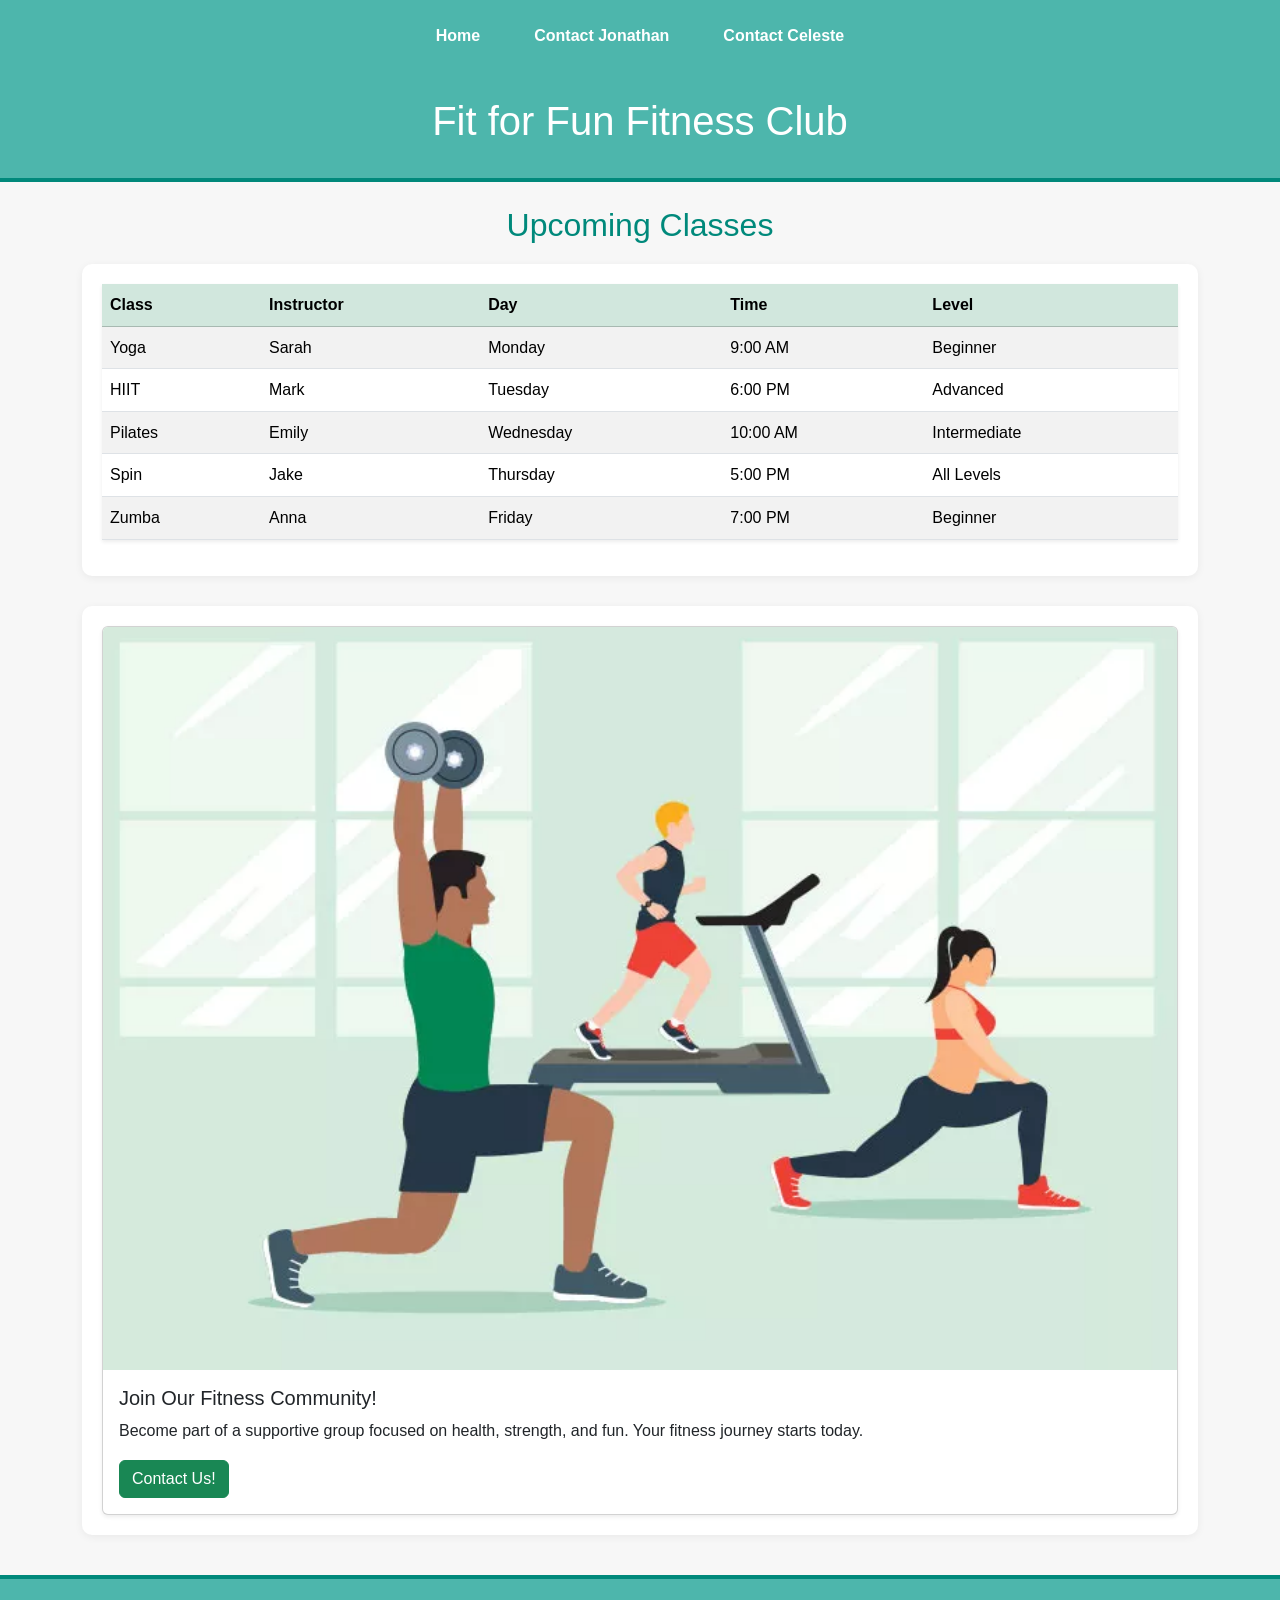
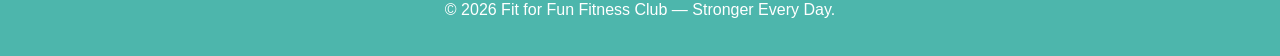
==== commit fc43b774: "Updated and tested navigation links." ====
--- a/index.html
+++ b/index.html
@@ -20,7 +20,8 @@
     <!-- Flexbox Navigation -->
     <nav class="main-nav">
         <a href="index.html">Home</a>
-        <a href="contactus.html">Contact Us</a>
+        <a href="contactus.html">Contact Jonathan</a>
+        <a href="contactCeleste.html">Contact Celeste</a>
     </nav>
 
     <header class="title-banner">
